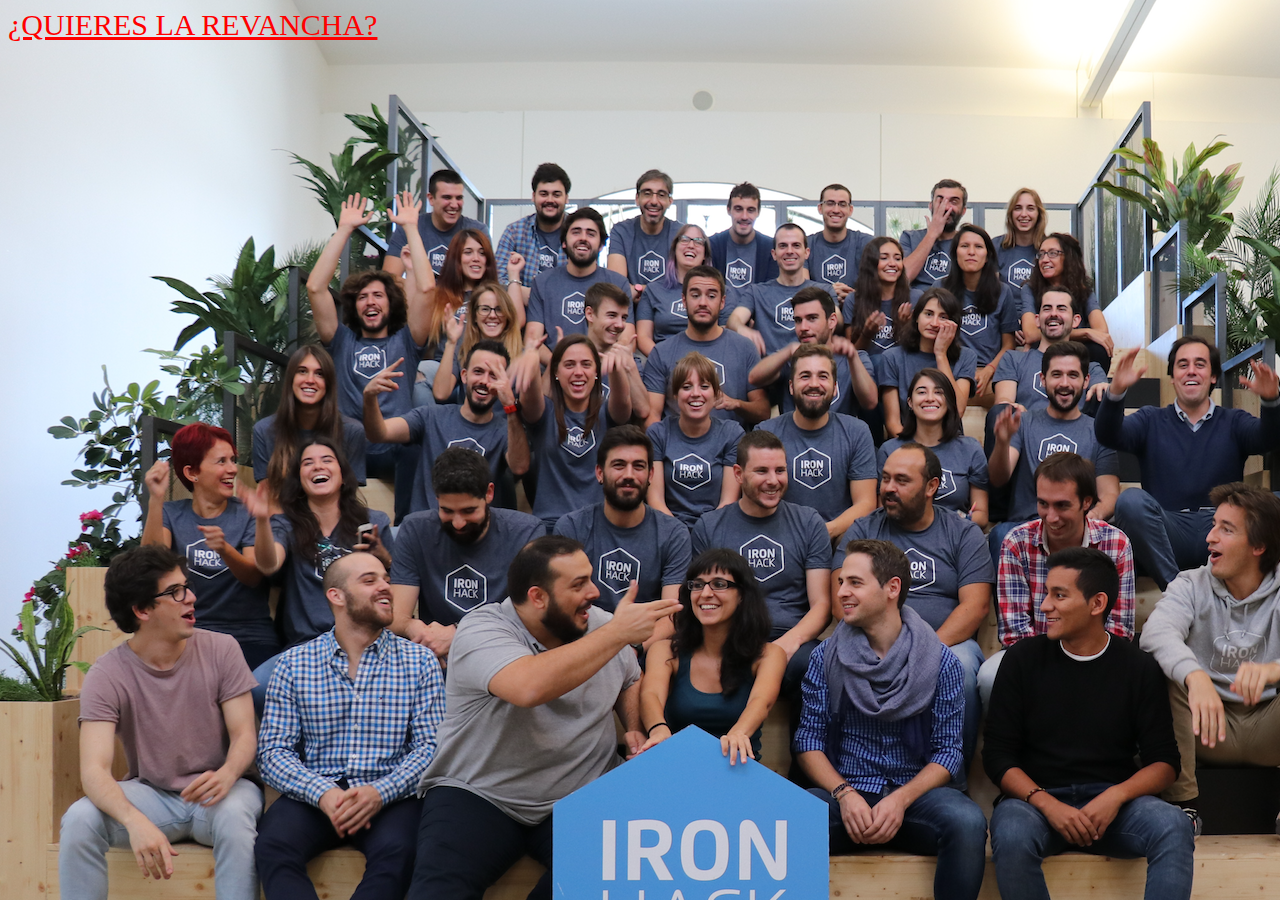
==== findeljuego.html @ 7d87e83f "a falta de contabilizar puntos player 2" ====
<!DOCTYPE html>
<html >
<head>
  <meta charset="UTF-8">
  <title>GANADOR DE CARAMBOLA</title>
  <link rel="stylesheet" type="text/css" href="css/winner.css">
</head>

<body>
  <div class="container-winner">
  <div><a class="nuevo-juego" href="index.html">¿QUIERES LA REVANCHA?</a></div>
  <div><iframe src="https://giphy.com/embed/DIYrvml3LZ9F6" width="900" height="400" frameBorder="5" class="giphy-embed" allowFullScreen></iframe></div>
  </div>
</body>
</html>
---- css/winner.css ----
body{
  background-image: url("../img/fondoIronHack.png");
}
iframe {
  text-align: center;
  margin-top: 200px;
  margin-left: 20%;
  border: none;

}

.nuevo-juego {
  text-align: center;
  margin-top: 100px;
  font-size: 30px;
  color: red;
}
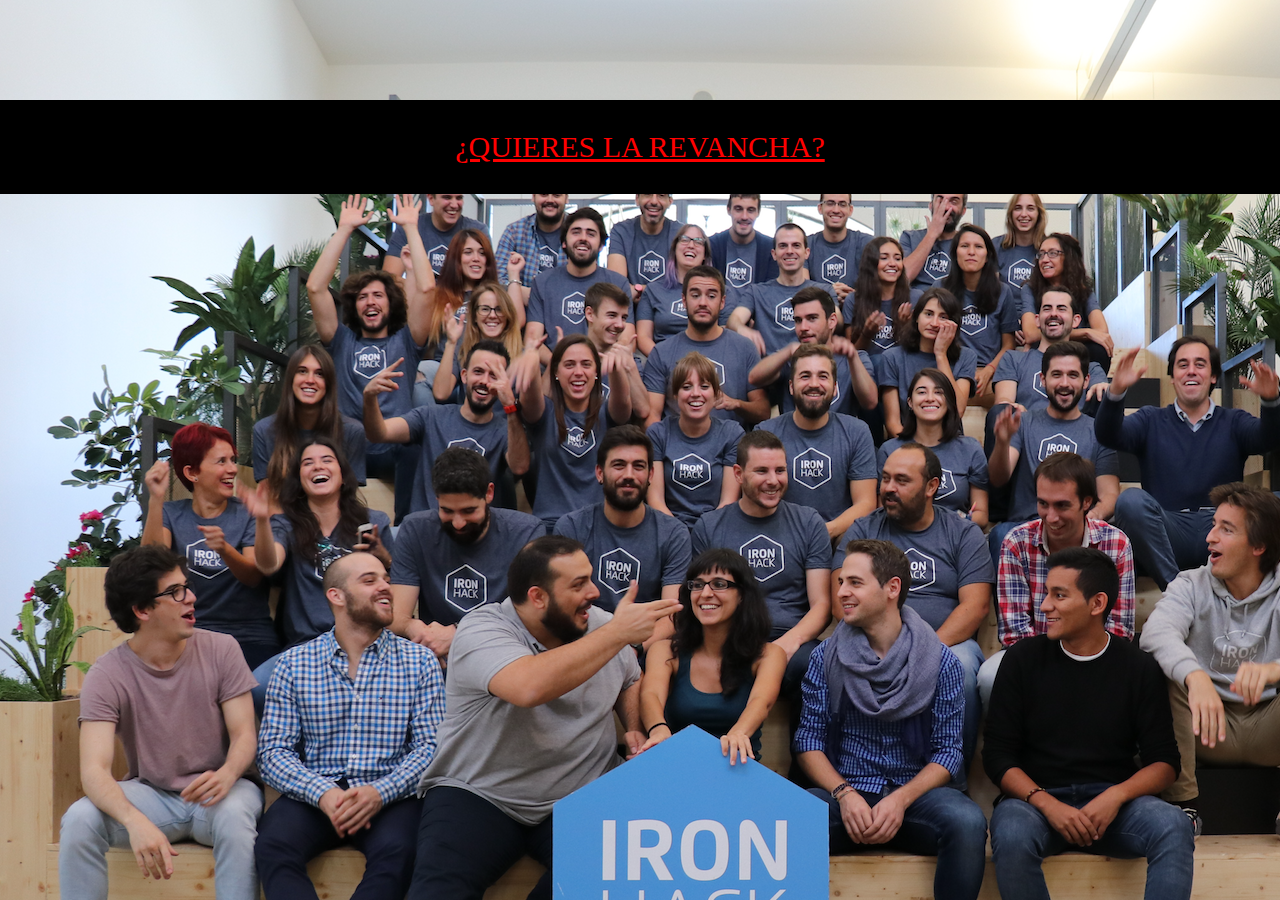
==== commit eb590da0: "Juego Version 1.0" ====
--- a/findeljuego.html
+++ b/findeljuego.html
@@ -9,7 +9,7 @@
 
 <body>
   <div class="container-winner">
-  <div><a class="nuevo-juego" href="index.html">¿QUIERES LA REVANCHA?</a></div>
+  <div class="nuevo-juego-div"><a class="nuevo-juego" href="juego.html">¿QUIERES LA REVANCHA?</a></div>
   <div><iframe src="https://giphy.com/embed/DIYrvml3LZ9F6" width="900" height="400" frameBorder="5" class="giphy-embed" allowFullScreen></iframe></div>
   </div>
 </body>
--- a/css/winner.css
+++ b/css/winner.css
@@ -2,18 +2,25 @@
 
 body{
   background-image: url("../img/fondoIronHack.png");
+  margin: 0px;
+
 }
 iframe {
   text-align: center;
-  margin-top: 200px;
+  margin-top: 125px;
   margin-left: 20%;
   border: none;
 
 }
+.nuevo-juego {
+  font-size: 30px;
+  color: red;
 
-.nuevo-juego {
+}
+
+.nuevo-juego-div {
   text-align: center;
   margin-top: 100px;
-  font-size: 30px;
-  color: red;
+  padding: 30px;
+  background-color: black;
 }
